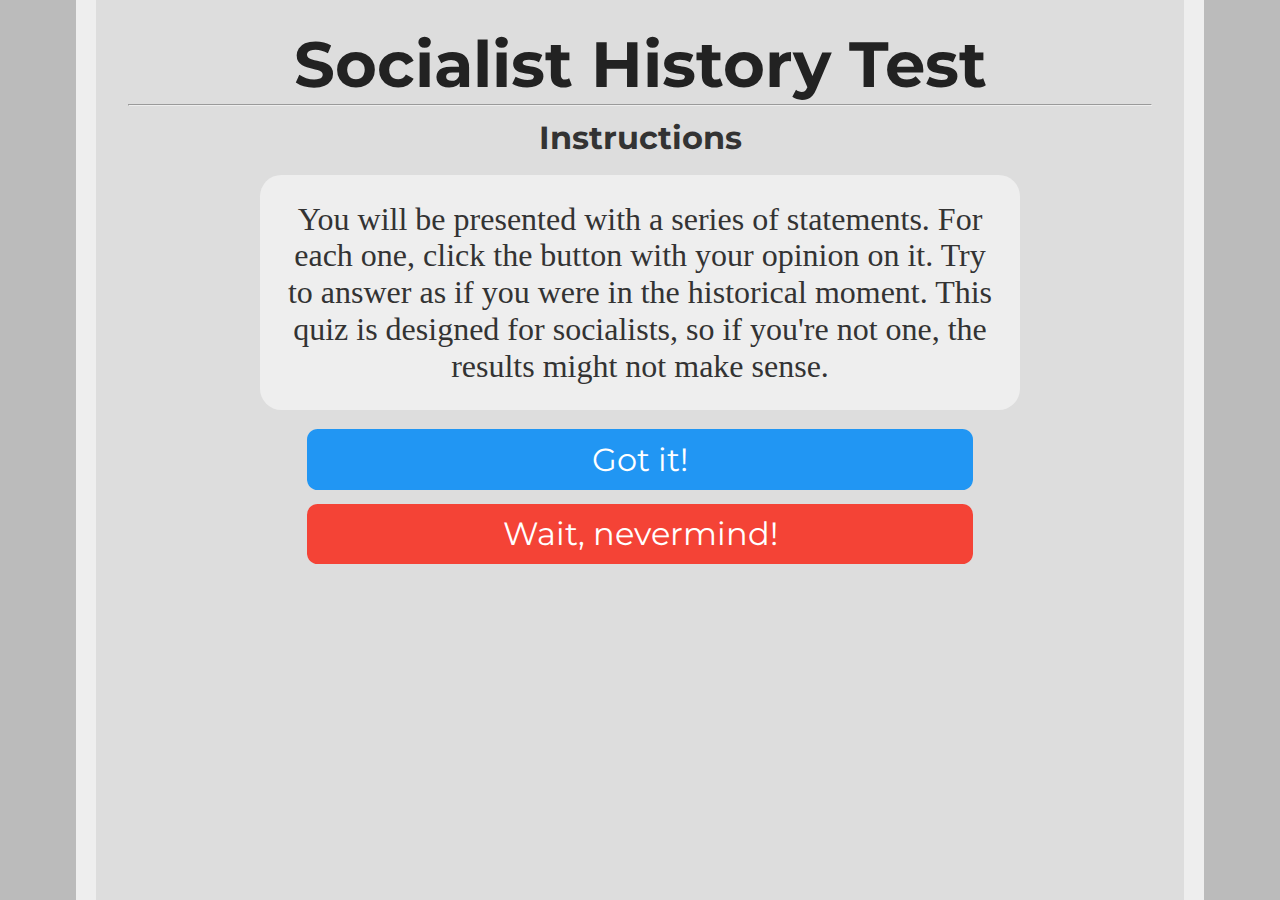
==== instructions.html @ 9c10999a "Add files" ====
<head>
<link href="https://fonts.googleapis.com/css?family=Montserrat:300,400,700|Roboto:400,700" rel="stylesheet">
<link href='style.css' rel='stylesheet' type='text/css'>
<title>Socialist History Test</title>
<link rel="icon" type="x-icon" href="icon.png">
<link rel="shortcut icon" type="x-icon" href="icon.png">
<meta charset="utf-8">
</head>
<body>

<h1>Socialist History Test</h1>
<hr>
<h2 style="text-align:center;">Instructions</h2>
<p class="question">You will be presented with a series of statements. For each one, click the button with your opinion on it. Try to answer as if you were in the historical moment. This quiz is designed for socialists, so if you're not one, the results might not make sense.</p>
<button class="button" onclick="location.href='quiz.html';">Got it!</button> <br>
<button class="button disagree" onclick="location.href='index.html';">Wait, nevermind!</button> <br>

</body>
---- style.css ----
html {
    background-color: #bbbbbb;
    padding: 0px;
    scroll-behavior: smooth;
}
body {
    width: 80%;
    min-height: calc(100vh - 4em);
    margin: 0 auto;
    padding: 2em;
    background-color: #dddddd;
    border-color: #eeeeee;
    border-left-style: solid;
    border-right-style: solid;
    border-width: 20px;
}
p {
    color: #444444;
    font-family: 'Roboto', sans-serif;
    font-size: 18.5pt;
    line-height: 1.15;
    margin: 4pt;
}

p.value {
    margin-top: 22px;
    margin-bottom: 22px;
    text-indent: -16pt;
    margin-left: 20pt;
    font-size: 24pt;
    line-height: 2.11666656px;
    letter-spacing: 0.03em;
    font-family: 'Montserrat';
}

p.axis_name {
    margin-top: 50px;
    color: #333333;
    font-size: 19pt;
    font-family: 'Montserrat';
}
p.question {
    margin: 16pt auto;
    color: #333333;
    font-family: serif;
    font-weight: normal;
    width: 70%;
    min-width: 500pt;
    min-height: 144pt;
    background-color: #eeeeee;
    padding: 16pt;
    border-radius: 16pt;
    font-size: 24pt;
    display: flex;
    justify-content: center;
    align-items: center;
    text-align: center;

}
h1 {
    color: #222222;
    font-family: 'Montserrat', sans-serif;
    font-size: 48pt;
    text-align: center;
    line-height: 48pt;
    margin-top: 0pt;
    margin-bottom: 0pt;
}
h2 {
    color: #333333;
    font-family: 'Montserrat', sans-serif;
    font-size: 24pt;
    line-height: 24pt;
    margin-top: 12pt;
    margin-bottom: 10pt;
}
li {
    font-size: 16pt;
    text-indent: 16pt;
}
a {
    font-family: inherit;
}
div.center {
    background-color: #eeeeee;
    font-family: 'Montserrat', sans-serif;
    border-radius: 8pt;
    padding: 6pt;
    color: white;
    width: 50%;
    min-width: 488pt;
    text-align: center;
    text-decoration: none;
    display: block;
    font-size: 24pt;
    margin: auto;
}
img.quadcolumn {
    width: 23.75%;
    transition: transform .3s;
}
img.quadcolumn:hover {
    transform: scale(1.05);
  }
div.quadcolumn {
    width: 23.75%;
}
div.axis_name {
    color: #333333;
    font-size: 19pt;
    font-family: 'Montserrat';
    display: inline-block;
    padding-bottom: 8.65pt;
}
.spacer {
    display: flex;
}
.spacer > div{
    margin-top: 10px;
    display: inline-block;
    *display: inline; /* For IE7 */
    text-align: center;
}
.button {
    background-color: #2196f3;
    font-family: 'Montserrat', sans-serif;
    border: none;
    border-radius: 8pt;
    color: white;
    padding: 8pt;
    width: 50%;
    min-width: 500pt;
    text-align: center;
    text-decoration: none;
    display: block;
    font-size: 24pt;
    margin: -2px auto;
    cursor: pointer;
}
.button:hover, .button:focus { background: #1687e0; }
.stronglyAgree { background: #1b5e20; }
.stronglyAgree:hover, .stronglyAgree:focus { background: #154a19; }
.agree { background: #4caf50; }
.agree:hover, .agree:focus { background: #29942e; }
.neutral { background: #949494; }
.neutral:hover, .neutral:focus { background: #656565; }
.disagree { background: #f44336; }
.disagree:hover, .disagree:focus { background: #d6271a; }
.stronglyDisagree { background: #b71c1c; }
.stronglyDisagree:hover, .stronglyDisagree:focus { background: #a00e0e; }

.small_button, .small_button_off {
    background-color: #333;
    font-family: 'Montserrat', sans-serif;
    border: none;
    border-radius: 8pt;
    color: white;
    padding: 8pt;
    width: 10%;
    min-width: 100pt;
    text-align: center;
    text-decoration: none;
    display: block;
    font-size: 18pt;
    margin: -2px auto;
    cursor: pointer;
}

.small_button:hover, .small_button:focus {
    background: #222;
}

.small_button_off {
    background-color: #ddd;
    color: #888;
    border: 2px solid #888;
    cursor: not-allowed;
    margin: -4px auto;
}
.arrow {
    width: 60%;
    height: auto;
}
div.explanation_blurb_left {
    vertical-align: top;
    width: 37%;
    margin-left: 1%;
    margin-right: 1%;
}
div.explanation_blurb_right {
    vertical-align: top;
    width: 37%;
    margin-left: 1%;
    margin-right: 1%;
}
div.explanation_axis {
    width: 20.9%;
    vertical-align: top;
}
div.axis {
    width: 100%;
    display: flex;
    align-items: center;
    justify-content: center;
}
div.bar {
    height: 36pt;
    line-height: 36pt;
    padding: 8pt;
    margin-top: 4pt;
    margin-bottom: 4pt;
    border-width: 4px;
    border-right-width: 1px;
    border-top-style: solid;
    border-bottom-style: solid;
    border-color: #222222;
    background-color: #eeeeee;
    display: block;
    width: 50%;
}
div.text-wrapper {
    font-family: 'Montserrat', sans-serif;
    font-size: 36pt;
    line-height: 36pt;
    color: #222222;
    display: inline-block;
}
div.proletarian {
    background-color: #ff5ac4;
    text-align: left;
    border-right-style: solid;
}

div.agrarian {
    background-color: #a8ff00;
    text-align: right;
    border-left-style: solid;
}

div.state-dependent {
    background-color: #b25aff;
    text-align: left;
    border-right-style: solid;
}

div.state-independent {
    background-color: #fff75c;
    text-align: right;
    border-left-style: solid;
}

div.economistic {
    background-color: #675fff;
    text-align: left;
    border-right-style: solid;
}

div.comprehensive {
    background-color: #ffbf61;
    text-align: right;
    border-left-style: solid;
}

div.pro-party {
    background-color: #66beff;
    text-align: left;
    border-right-style: solid;
}

div.anti-party {
    background-color: #ff9166;
    text-align: right;
    border-left-style: solid;
}

div.international {
    background-color: #66ffec;
    text-align: left;
    border-right-style: solid;
}

div.national {
    background-color: #ff6666;
    text-align: right;
    border-left-style: solid;
}

div.bolshevik {
    background-color: #ff66d0;
    text-align: right;
    border-left-style: solid;
}

div.menshevik {
    background-color: #66ff91;
    text-align: left;
    border-right-style: solid;
}

div.left-com {
    background-color: #bcff66;
    text-align: left;
    border-right-style: solid;
}

div.right-com {
    background-color: #b466ff;
    text-align: right;
    border-left-style: solid;
}

div.stalin {
    background-color: #fffb66;
    text-align: left;
    border-right-style: solid;
}

div.trotsky {
    background-color: #6a66ff;
    text-align: right;
    border-left-style: solid;
}

div.pro-soviet {
    background-color: #ffbd66;
    text-align: left;
    border-right-style: solid;
}

div.anti-soviet {
    background-color: #66b3ff;
    text-align: right;
    border-left-style: solid;
}

div.cooperating {
    background-color: #ff9966;
    text-align: left;
    border-right-style: solid;
}

div.splitting {
    background-color: #66ffff;
    text-align: right;
    border-left-style: solid;
}

div.radical-ends {
    background-color: #ff6666;
    text-align: left;
    border-right-style: solid;
}

div.moderate-ends {
    background-color: #66ffa4;
    text-align: right;
    border-left-style: solid;
}

span.weight-300 {
    font-weight: 300;
}
.explanation_bg {
    background-color: #eeeeee;
    border-radius: 25px;
    margin-top: 15px;
}
#banner {
    border-color: #444444;
    border-style: solid;
    border-width: 2px;
    border-radius: 8pt;
    display: block;
    margin: 8pt;
    margin-left: auto;
    margin-right: auto;
}
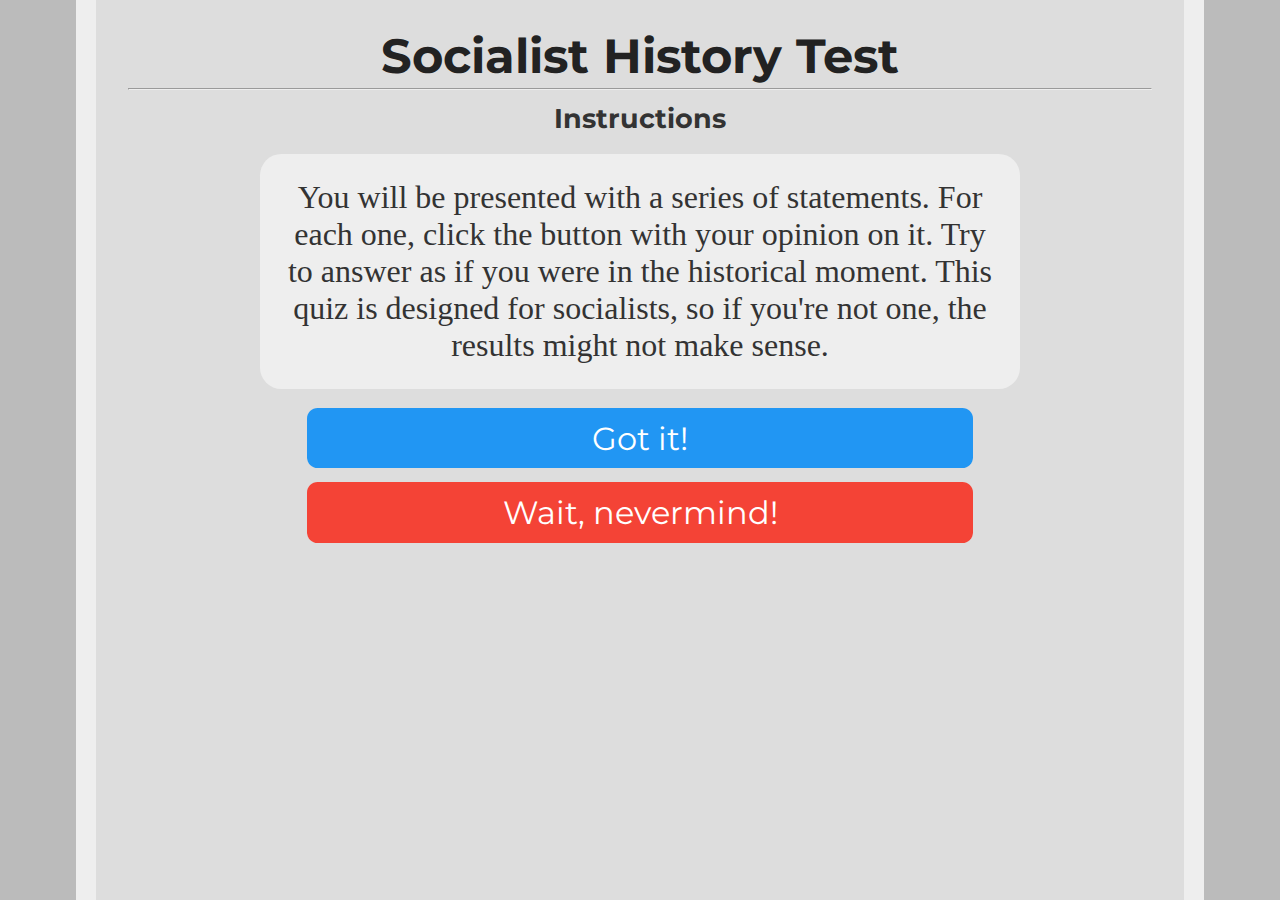
==== commit cbb48623: "Add social preview stuff" ====
--- a/instructions.html
+++ b/instructions.html
@@ -1,4 +1,7 @@
 <head>
+<meta property="og:description" content="This is an attempt to make a political alignment test using concrete historical debates. Answer as if you were in the historical moment!">
+<meta property="og:title" content="Socialist History Values Test">
+<meta property="og:image" content="repo_preview.png">
 <link href="https://fonts.googleapis.com/css?family=Montserrat:300,400,700|Roboto:400,700" rel="stylesheet">
 <link href='style.css' rel='stylesheet' type='text/css'>
 <title>Socialist History Test</title>
--- a/style.css
+++ b/style.css
@@ -16,17 +16,13 @@
 }
 p {
     color: #444444;
-    font-family: 'Roboto', sans-serif;
+    font-family: serif;
     font-size: 18.5pt;
     line-height: 1.15;
     margin: 4pt;
 }
 
 p.value {
-    margin-top: 22px;
-    margin-bottom: 22px;
-    text-indent: -16pt;
-    margin-left: 20pt;
     font-size: 24pt;
     line-height: 2.11666656px;
     letter-spacing: 0.03em;
@@ -60,17 +56,17 @@
 h1 {
     color: #222222;
     font-family: 'Montserrat', sans-serif;
-    font-size: 48pt;
-    text-align: center;
-    line-height: 48pt;
+    font-size: 36pt;
+    text-align: center;
+    line-height: 36pt;
     margin-top: 0pt;
     margin-bottom: 0pt;
 }
 h2 {
     color: #333333;
     font-family: 'Montserrat', sans-serif;
-    font-size: 24pt;
-    line-height: 24pt;
+    font-size: 20pt;
+    line-height: 20pt;
     margin-top: 12pt;
     margin-bottom: 10pt;
 }
@@ -96,14 +92,14 @@
     margin: auto;
 }
 img.quadcolumn {
-    width: 23.75%;
+    width: 19%;
     transition: transform .3s;
 }
 img.quadcolumn:hover {
     transform: scale(1.05);
   }
 div.quadcolumn {
-    width: 23.75%;
+    width: 19%;
 }
 div.axis_name {
     color: #333333;
@@ -114,6 +110,8 @@
 }
 .spacer {
     display: flex;
+    border-radius: 8pt;
+    padding: 6pt;
 }
 .spacer > div{
     margin-top: 10px;
@@ -204,7 +202,7 @@
     justify-content: center;
 }
 div.bar {
-    height: 36pt;
+    height: 20pt;
     line-height: 36pt;
     padding: 8pt;
     margin-top: 4pt;
@@ -220,8 +218,8 @@
 }
 div.text-wrapper {
     font-family: 'Montserrat', sans-serif;
-    font-size: 36pt;
-    line-height: 36pt;
+    font-size: 24pt;
+    line-height: 24pt;
     color: #222222;
     display: inline-block;
 }
@@ -231,8 +229,8 @@
     border-right-style: solid;
 }
 
-div.agrarian {
-    background-color: #a8ff00;
+div.populist {
+    background-color: #c0ff66;
     text-align: right;
     border-left-style: solid;
 }
